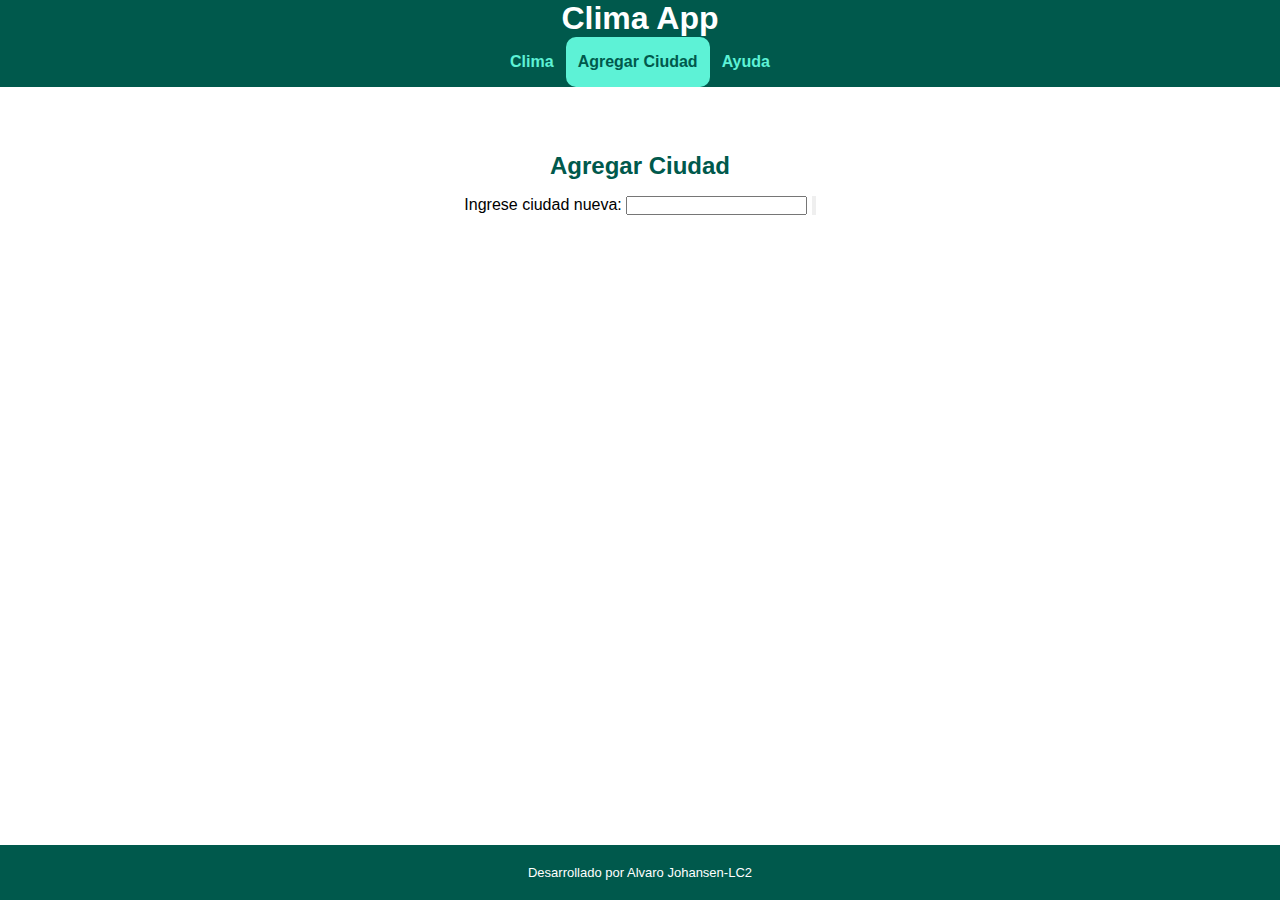
==== TPintegrador/add-city.html @ c5aa17f7 "trabajo integrador" ====
<!DOCTYPE html>
<html lang="es">

<head>
    <meta charset="UTF-8">
    <meta name="viewport" content="width=device-width, initial-scale=1.0">
    <title>TUP LC2 - TP Integrador</title>
    <!-- Estilos CSS -->
    <link rel="stylesheet" href="css/common.css">
</head>

<body>
    <header>
        <h1>
            <span>Clima App</span>
        </h1>
        <nav>
            <ul>
                <li><a href="index.html">Clima</a></li>
                <li class="current-page"><a href="#">Agregar Ciudad</a></li>
                <li><a href="help.html">Ayuda</a></li>
            </ul>
        </nav>
    </header>
    <!-- Contenido principal de la página -->
    <main>
        <h2>Agregar Ciudad</h2>
        <section id="form-city-list">
            <!-- Sección para agregar una city -->
            <form>
                <label for="agregarcity">Ingrese ciudad nueva: </label>
                <input type="text" name="agregarcity" id="nuevacity">
                <input  type="button" name="agregar">
            </form>
        </section>
        <section id="section-weather-result">
            <!-- Sección donde se debe mostrar el clima de la ciudad -->
        </section>
    </main>
    <footer>
        <p>
            Desarrollado por Alvaro Johansen-LC2
        </p>
    </footer>
</body>

</html>
---- TPintegrador/css/common.css ----
* {
    box-sizing: border-box;
    margin: 0;
    padding: 0;
    font-family: 'Lucida Sans', 'Lucida Sans Regular', 'Lucida Grande', 'Lucida SansUnicode', Geneva, Verdana, sans-serif;

}

:root {
    /* Declaro variables CSS con colores principales */
    --color-theme: #00594c;
    --color-active: #5df2d6;
    --color-back-active: #04957d;
    --color-gradient: linear-gradient(to right, var(--color-theme), var(--color-back-active));
}

body {
    height: 100%;
    width: 100%;
}

ul {
    list-style: none;
    padding: 0;
    margin: 0;
}

button,
a {
    user-select: none;
    -webkit-user-select: none;
}

header {
    position: fixed;
    top: 0;
    width: 100%;
    background: var(--color-theme);
}

nav>ul {
    display: flex;
    justify-content: space-between;
    justify-content: center;
}

nav ul li a:hover{
    color: #00594c;
    border-radius: 10px;
    background-color: #5df2d6;
    text-shadow: 2px 2px 3px whitesmoke;
}

nav li {
    flex: 0 0 auto;
}

nav li a {
    display: block;
    padding: 16px 12px;
    text-align: center;
    text-decoration: none;
    font-size: 1em;
    font-weight: bold;
    color: var(--color-active);
}

nav li.current-page a {
    color: var(--color-theme);
    background-color: var(--color-active);
    pointer-events: none;
    border-radius: 10px;
}

main {
    margin-top: 120px;
    overflow: auto;
    padding: 16px;
    padding-bottom: 60px;
    height: calc(100% - 120px);
}

h1 {
    text-align: center;
    margin:  0;
    color: white;
}

h1>img {
    width: 70px;
    vertical-align: middle;
}

h2 {
    color: var(--color-theme);
    margin: 16px 0;
    text-align: center;
}

h3{
    color: var(--color-theme);
    margin: 8px 0;
}
div {
    text-align: center;
}
main section {
    display: flex;
    justify-content: space-around;
}

footer {
    position: fixed;
    bottom: 0px;
    background: var(--color-theme);
    width: 100%;
    text-align: center;
    padding-top: 10px;
    padding-bottom: 10px;
}

footer p {
    font-size: small;
    color: white;
}

main p {
    margin-bottom: 16px;
}

/* Media Query: Estilos a aplicar sólo en pantallas mayores a 400px */
@media (min-width: 400px) {
    main {
        padding-left: 10%;
        padding-right: 10%;
    }

    footer {
        padding-top: 20px;
        padding-bottom: 20px;
    }
}
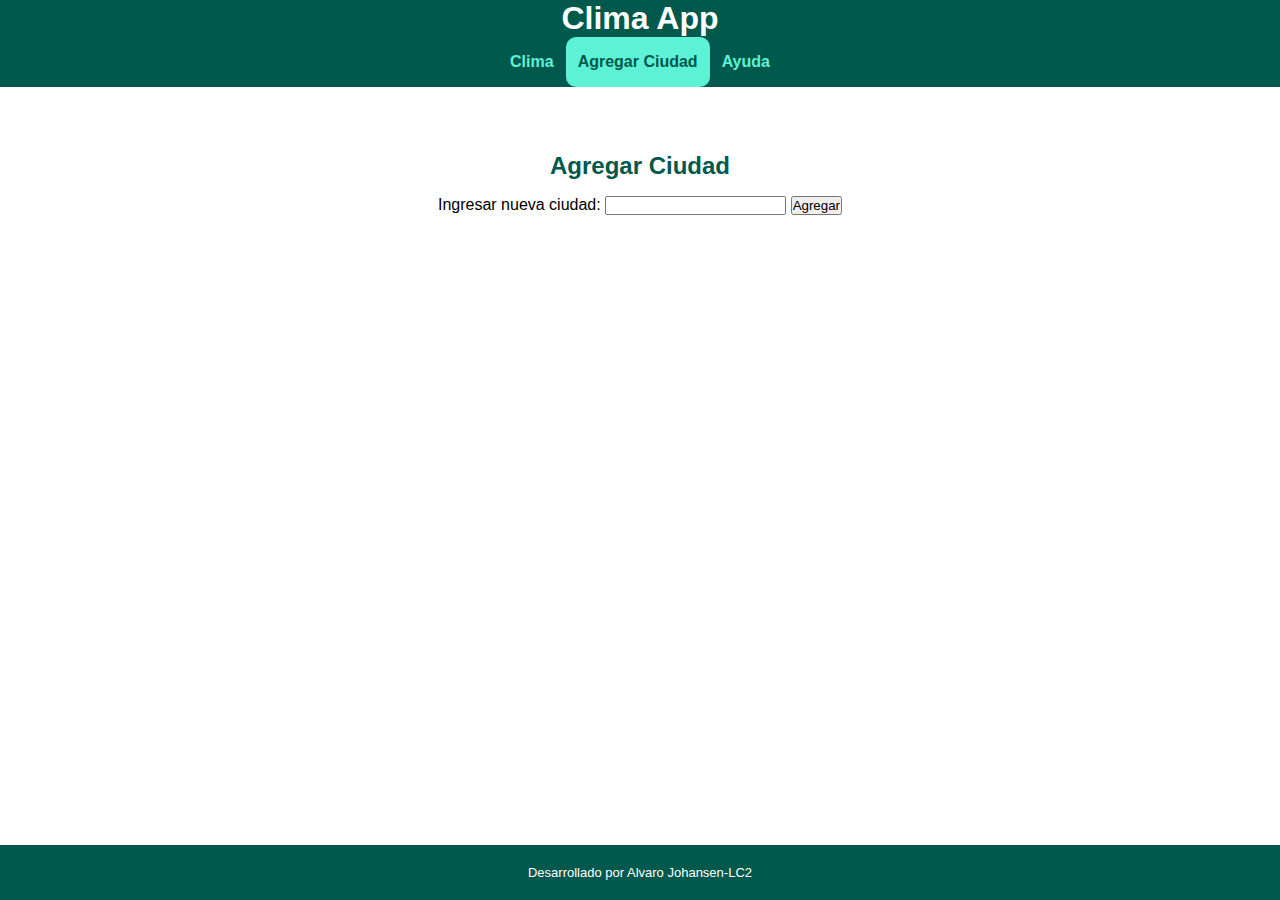
==== commit 7142ee39: "primer parte del integrador terminado" ====
--- a/TPintegrador/add-city.html
+++ b/TPintegrador/add-city.html
@@ -28,9 +28,10 @@
         <section id="form-city-list">
             <!-- Sección para agregar una city -->
             <form>
-                <label for="agregarcity">Ingrese ciudad nueva: </label>
-                <input type="text" name="agregarcity" id="nuevacity">
-                <input  type="button" name="agregar">
+                
+                <label for="agregar">Ingresar nueva ciudad:</label>
+                <input type="text" name="agregarcity"  id="nuevacity">
+                <input  type="submit" value="Agregar">
             </form>
         </section>
         <section id="section-weather-result">
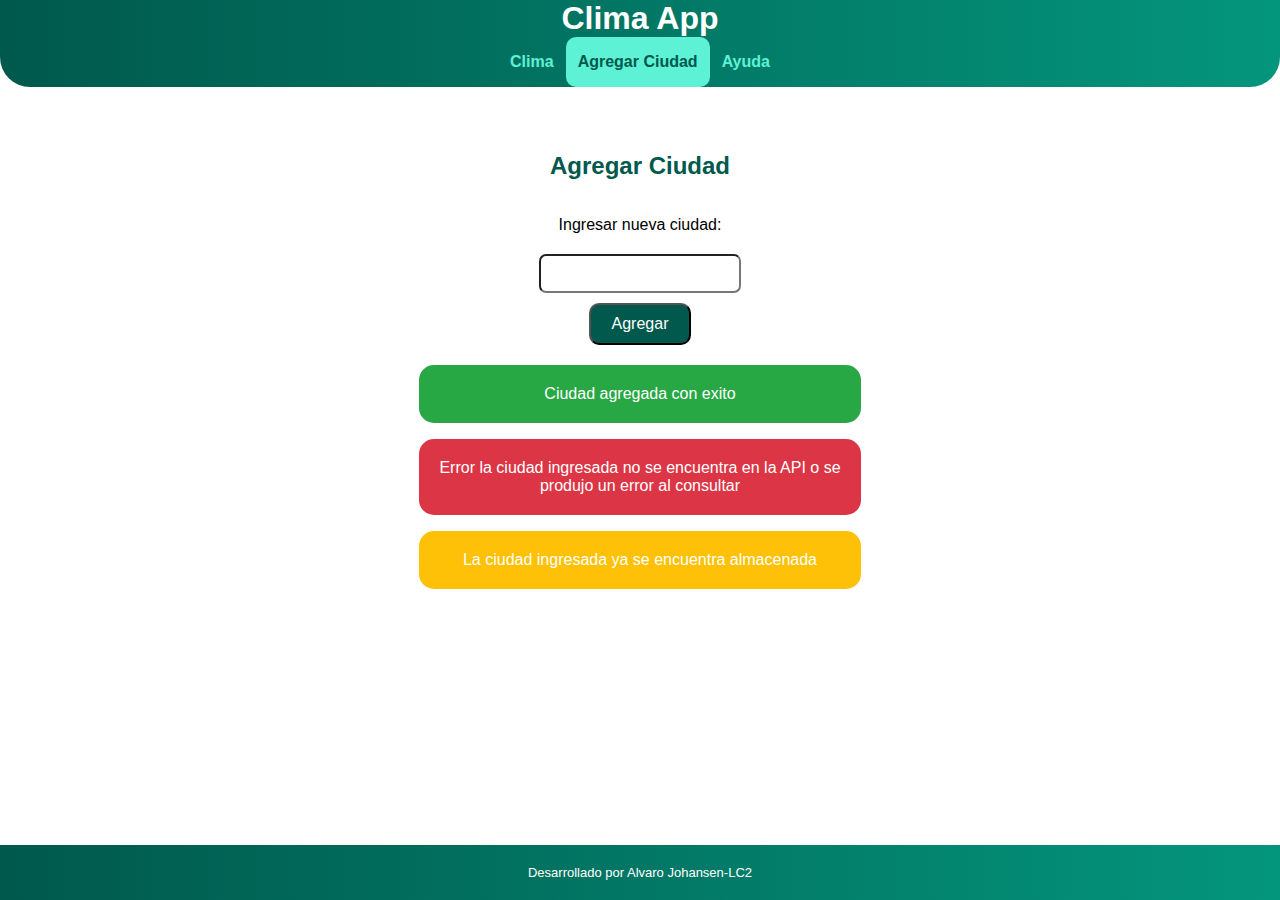
==== commit 09c8dcf1: "Avance(solo falta help)" ====
--- a/TPintegrador/add-city.html
+++ b/TPintegrador/add-city.html
@@ -7,6 +7,7 @@
     <title>TUP LC2 - TP Integrador</title>
     <!-- Estilos CSS -->
     <link rel="stylesheet" href="css/common.css">
+    <link rel="stylesheet" href="css/pages/add-city.css">
 </head>
 
 <body>
@@ -27,16 +28,21 @@
         <h2>Agregar Ciudad</h2>
         <section id="form-city-list">
             <!-- Sección para agregar una city -->
-            <form>
-                
+            <form class="formulario">
+
                 <label for="agregar">Ingresar nueva ciudad:</label>
-                <input type="text" name="agregarcity"  id="nuevacity">
-                <input  type="submit" value="Agregar">
+                <input type="text" name="agregarcity" id="nuevacity">
+                <input type="submit" value="Agregar" class="boton">
             </form>
         </section>
-        <section id="section-weather-result">
-            <!-- Sección donde se debe mostrar el clima de la ciudad -->
+        <section>
+            <div class="parrafos">
+                <p id="p1">Ciudad agregada con exito</p>
+                <p id="p2">Error la ciudad ingresada no se encuentra en la API o se<br>produjo un error al consultar</p>
+                <p id="p3">La ciudad ingresada ya se encuentra almacenada</p>
+            </div>
         </section>
+
     </main>
     <footer>
         <p>
--- a/TPintegrador/css/common.css
+++ b/TPintegrador/css/common.css
@@ -1,4 +1,4 @@
-* {
+*{
     box-sizing: border-box;
     margin: 0;
     padding: 0;
@@ -6,7 +6,7 @@
 
 }
 
-:root {
+:root{
     /* Declaro variables CSS con colores principales */
     --color-theme: #00594c;
     --color-active: #5df2d6;
@@ -14,31 +14,34 @@
     --color-gradient: linear-gradient(to right, var(--color-theme), var(--color-back-active));
 }
 
-body {
+body{
     height: 100%;
     width: 100%;
 }
 
-ul {
+ul{
     list-style: none;
     padding: 0;
     margin: 0;
 }
 
-button,
-a {
+button, 
+a{
     user-select: none;
     -webkit-user-select: none;
 }
 
-header {
+
+header{
     position: fixed;
     top: 0;
     width: 100%;
     background: var(--color-theme);
+    border-radius:0px 0px 30px 30px;
+    background: linear-gradient(to right, var(--color-theme), var(--color-back-active));
 }
 
-nav>ul {
+nav>ul{
     display: flex;
     justify-content: space-between;
     justify-content: center;
@@ -46,16 +49,16 @@
 
 nav ul li a:hover{
     color: #00594c;
-    border-radius: 10px;
+    border-radius:10px 10px 0 0;
     background-color: #5df2d6;
     text-shadow: 2px 2px 3px whitesmoke;
 }
 
-nav li {
+nav li{
     flex: 0 0 auto;
 }
 
-nav li a {
+nav li a{
     display: block;
     padding: 16px 12px;
     text-align: center;
@@ -65,14 +68,14 @@
     color: var(--color-active);
 }
 
-nav li.current-page a {
+nav li.current-page a{
     color: var(--color-theme);
     background-color: var(--color-active);
     pointer-events: none;
     border-radius: 10px;
 }
 
-main {
+main{
     margin-top: 120px;
     overflow: auto;
     padding: 16px;
@@ -80,18 +83,18 @@
     height: calc(100% - 120px);
 }
 
-h1 {
+h1{
     text-align: center;
     margin:  0;
     color: white;
 }
 
-h1>img {
+h1>img{
     width: 70px;
     vertical-align: middle;
 }
 
-h2 {
+h2{
     color: var(--color-theme);
     margin: 16px 0;
     text-align: center;
@@ -101,15 +104,22 @@
     color: var(--color-theme);
     margin: 8px 0;
 }
-div {
+
+.msj{
+    
+    height: 150px;
+}
+.card{
+    align-items: center;
     text-align: center;
 }
-main section {
+main section{
     display: flex;
     justify-content: space-around;
+    
 }
 
-footer {
+footer{
     position: fixed;
     bottom: 0px;
     background: var(--color-theme);
@@ -117,6 +127,7 @@
     text-align: center;
     padding-top: 10px;
     padding-bottom: 10px;
+    background: linear-gradient(to right, var(--color-theme), var(--color-back-active));
 }
 
 footer p {
@@ -126,7 +137,9 @@
 
 main p {
     margin-bottom: 16px;
+    text-align: center;
 }
+
 
 /* Media Query: Estilos a aplicar sólo en pantallas mayores a 400px */
 @media (min-width: 400px) {
--- a/TPintegrador/css/pages/add-city.css
+++ b/TPintegrador/css/pages/add-city.css
@@ -0,0 +1,42 @@
+.formulario{
+    display: inline-flex;
+    flex-direction: column;
+}
+.formulario > label{
+    padding: 20px;
+}
+#nuevacity{
+    margin-bottom: 10px;
+    padding: 10px;
+    border-radius: 7px;
+}
+.boton{
+    background-color:#00594c;
+    color: white;
+    border-radius: 10px;
+    font-size: 1em;
+    font-style: inherit;
+    padding: 10px;
+    margin-left: 50px;
+    margin-right: 50px;
+}
+.parrafos{
+    display:inline;
+    color:#ffffff;
+    margin: 20px;
+}
+#p1{
+    background-color: #28a745;
+    border-radius: 15px;
+    padding: 20px;
+}
+#p2{
+    background-color: #dc3545;
+    border-radius: 15px;
+    padding: 20px;
+}
+#p3{
+    background-color: #ffc107;
+    border-radius: 15px;
+    padding: 20px;
+}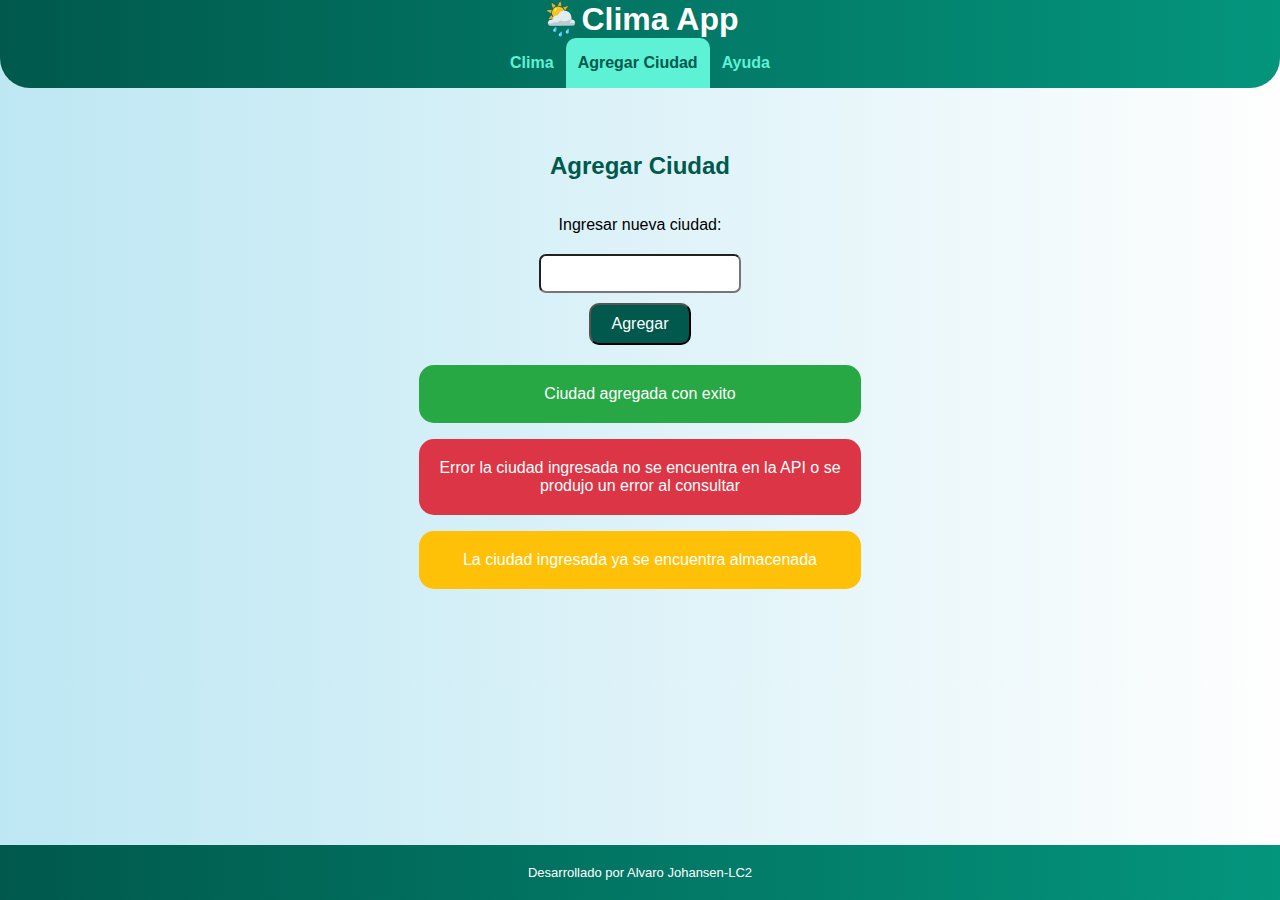
==== commit 57e4718e: "avance tp 2 parte" ====
--- a/TPintegrador/add-city.html
+++ b/TPintegrador/add-city.html
@@ -13,7 +13,7 @@
 <body>
     <header>
         <h1>
-            <span>Clima App</span>
+            <span>🌦️Clima App</span>
         </h1>
         <nav>
             <ul>
--- a/TPintegrador/css/common.css
+++ b/TPintegrador/css/common.css
@@ -17,6 +17,7 @@
 body{
     height: 100%;
     width: 100%;
+    background: linear-gradient(to left, #fefefe ,#bde7f3 );
 }
 
 ul{
@@ -72,7 +73,7 @@
     color: var(--color-theme);
     background-color: var(--color-active);
     pointer-events: none;
-    border-radius: 10px;
+    border-radius: 10px 10px 0 0;
 }
 
 main{
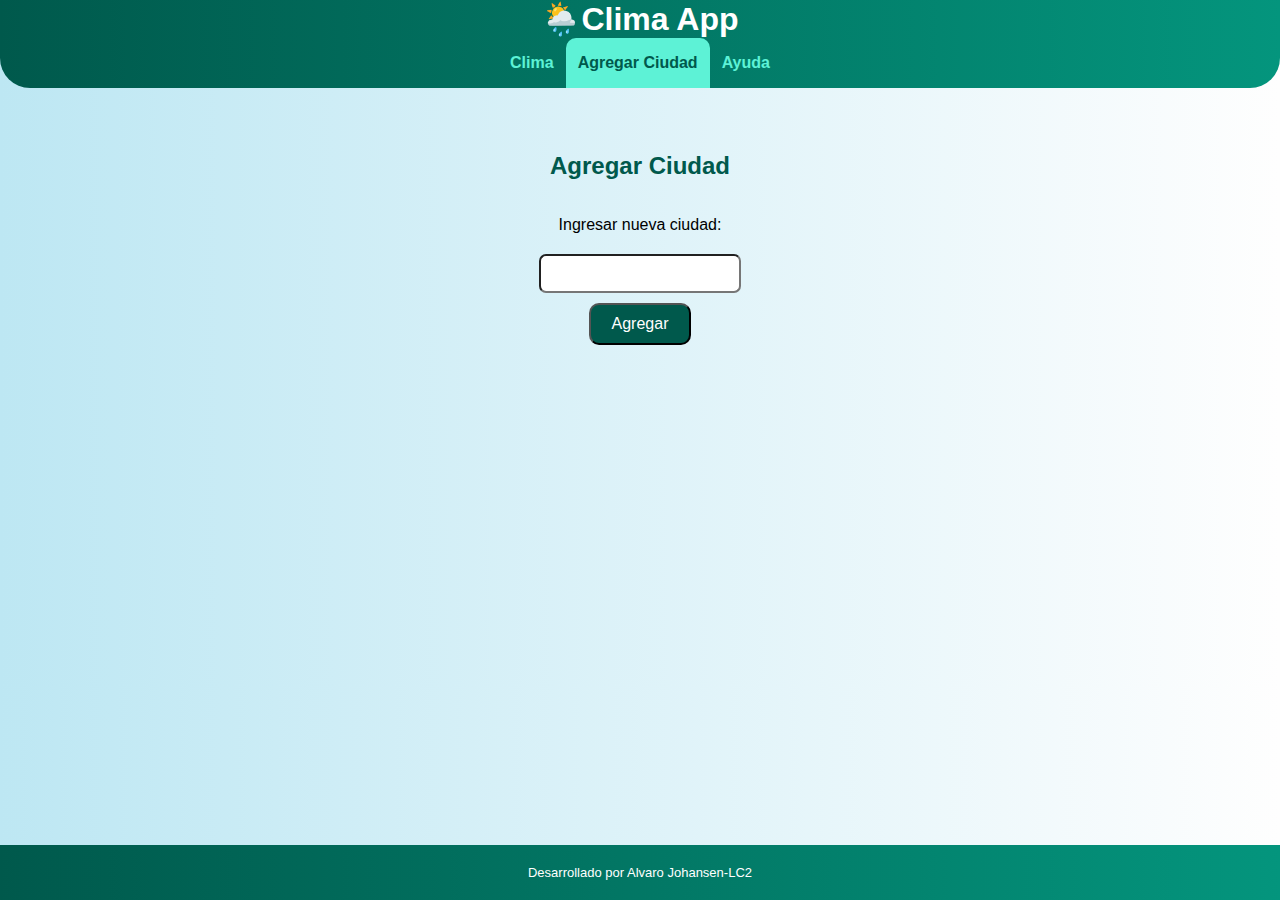
==== commit 4e435f9e: "avance JS" ====
--- a/TPintegrador/add-city.html
+++ b/TPintegrador/add-city.html
@@ -8,6 +8,9 @@
     <!-- Estilos CSS -->
     <link rel="stylesheet" href="css/common.css">
     <link rel="stylesheet" href="css/pages/add-city.css">
+    <!-- Archivos Js -->
+    <script src="js/common.js" defer></script>
+    <script src="js/add-city.js" defer></script>
 </head>
 
 <body>
@@ -23,6 +26,7 @@
             </ul>
         </nav>
     </header>
+    
     <!-- Contenido principal de la página -->
     <main>
         <h2>Agregar Ciudad</h2>
